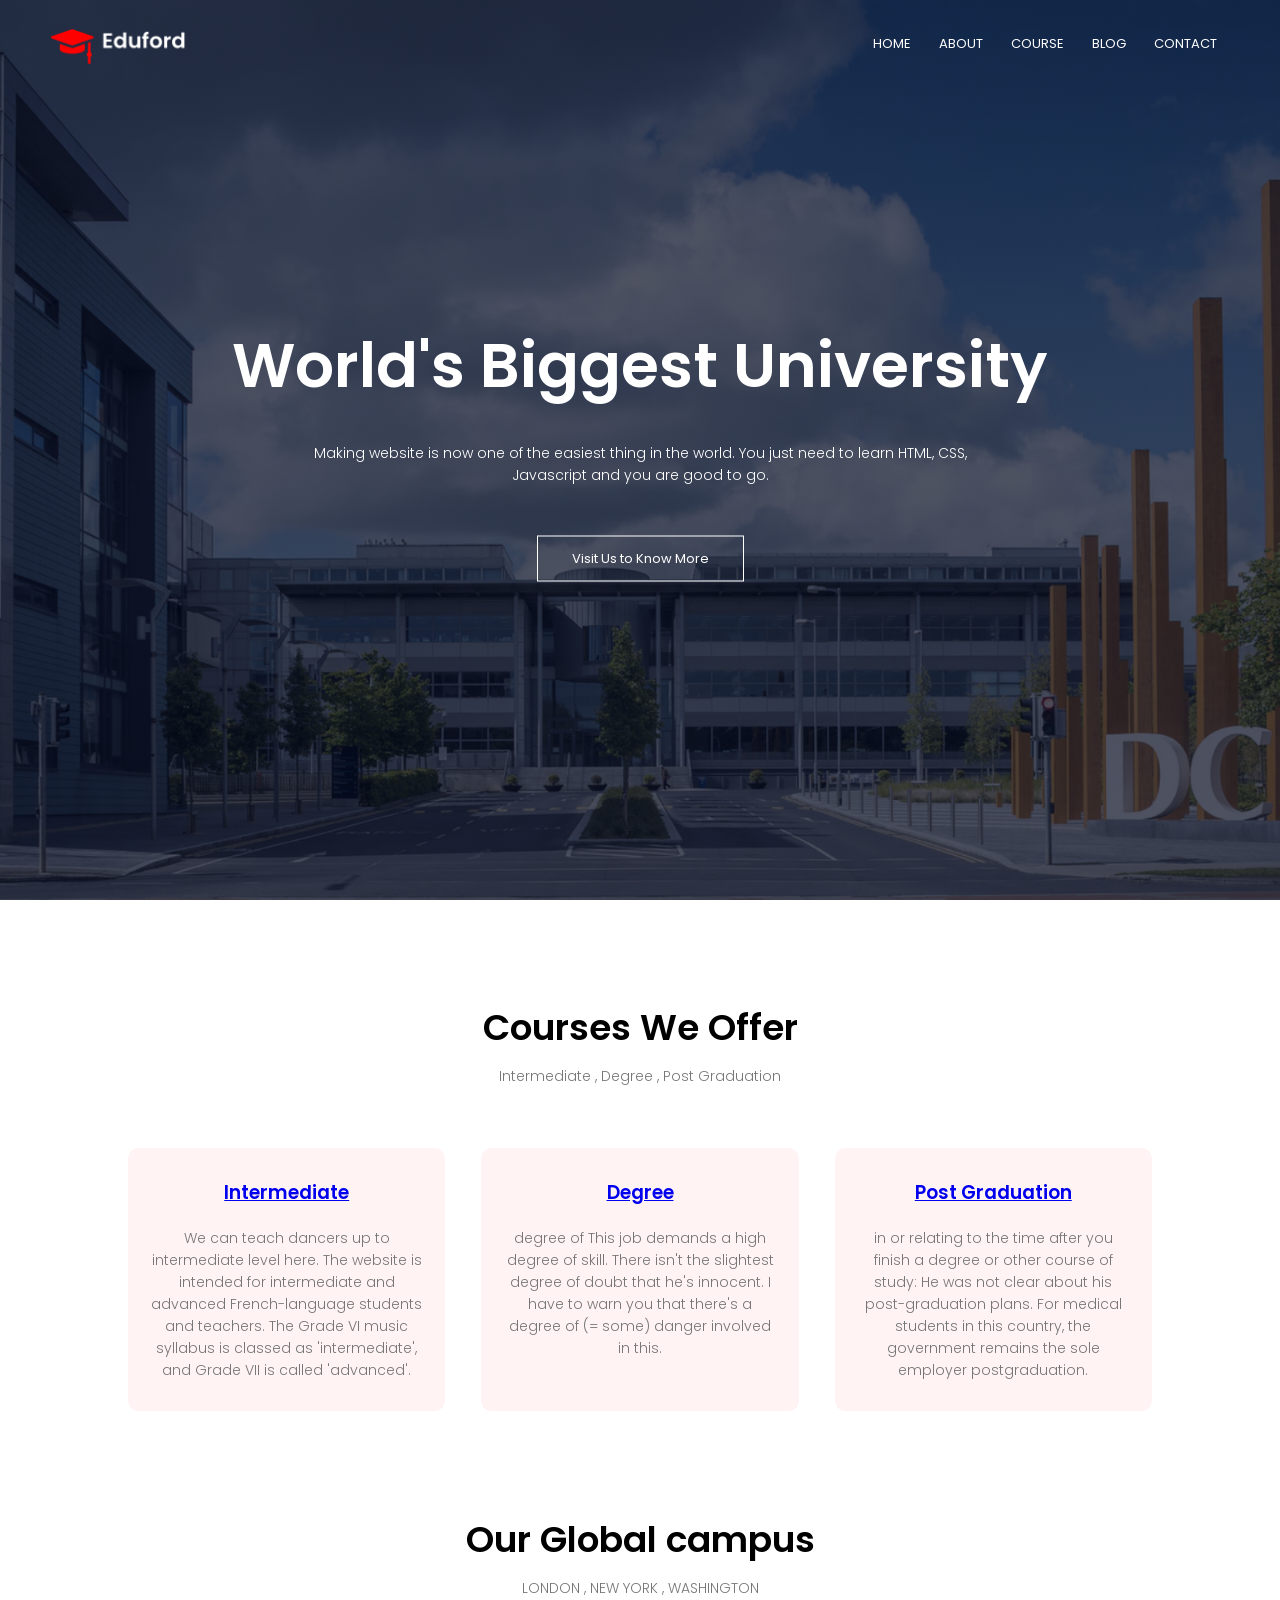
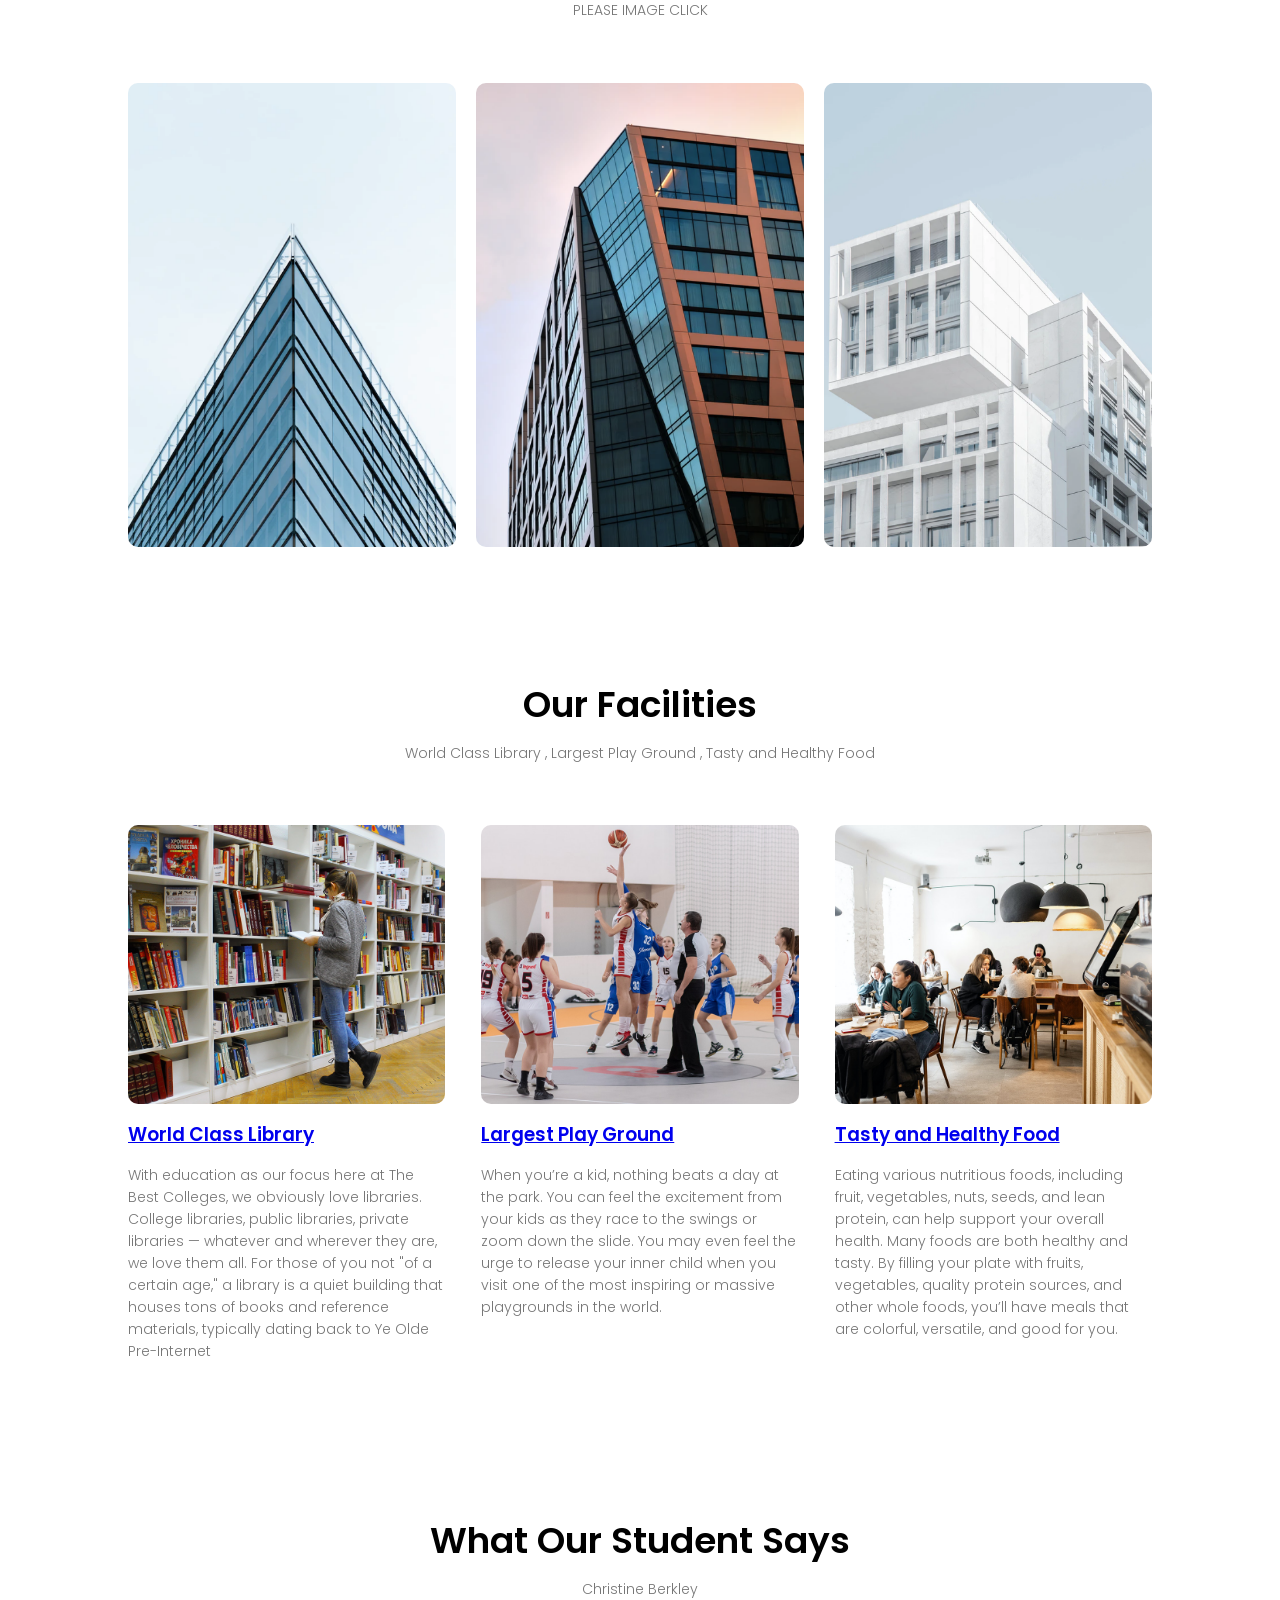
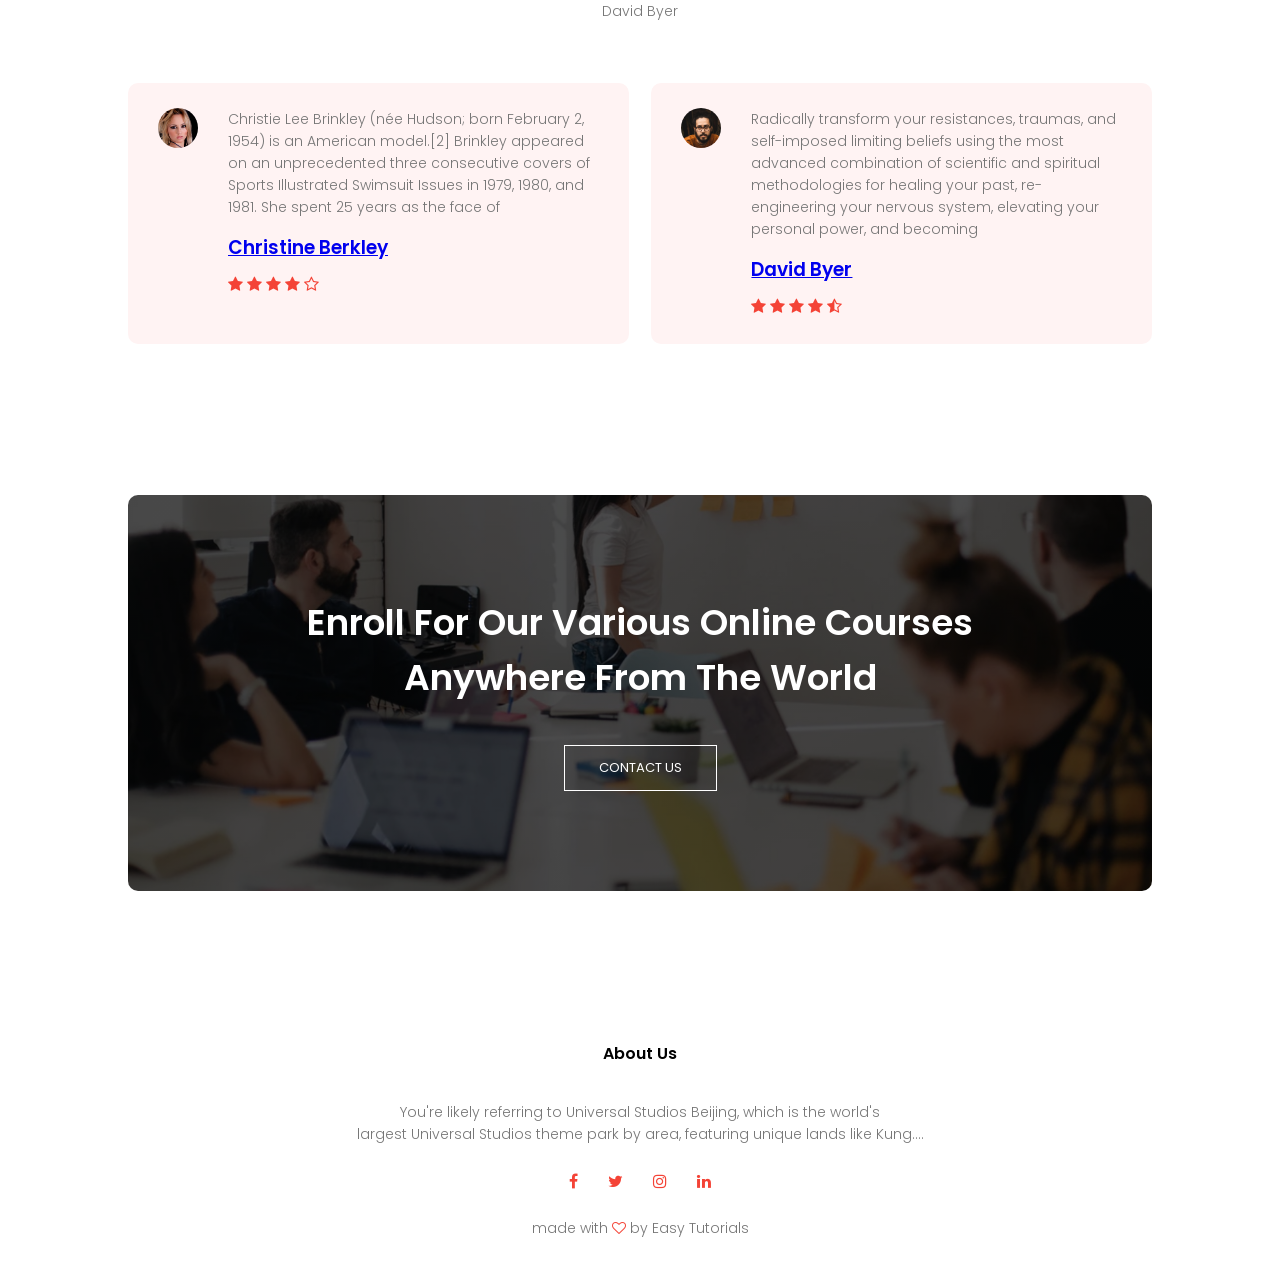
==== index.html @ 6d0ecc0e "Add files via upload" ====
<html>
<head>
<meta name="viewport" content="width=device-width, initial-scale=1.0">
<title>University Website Design - Easy Tutorials</title>
<link rel="stylesheet" href="style.css">
<link href="https://fonts.googleapis.com/css?family=Poppins:100,200,300,400,600,700&display=swap" rel="stylesheet">
<link rel="stylesheet" href="https://stackpath.bootstrapcdn.com/font-awesome/4.7.0/css/font-awesome.min.css"> 
<link rel="shortcut icon" href="link logo.png" type="image/x-icon">
</head>
<body>
    <section class="header">
        
        <nav>
            <a href="index.html"><img src="logo.png"></a>
            <div class="nav-links" id="navLinks">  
                <i class="fa fa-close" onclick="hideMenu()"></i>
                <ul>
                    <li><a href="index.html">HOME</a></li>
                    <li><a href="about.html">ABOUT</a></li>
                    <li><a href="course.html">COURSE</a></li>
                    <li><a href="blog.html">BLOG</a></li>
                    <li><a href="contact.html">CONTACT</a></li>
                </ul>
            </div>
            <i class="fa fa-bars" onclick="showMenu()"></i>
        </nav>
        
        <div class="text-box">
            <h1>World's Biggest University</h1>
            <p>Making website is now one of the easiest thing in the world. You just need to learn HTML, CSS,<br>Javascript and you are good to go.</p>
            <a href="contact.html" class="hero-btn">Visit Us to Know More</a>
        </div>
    </section>
    
<!---------- course ----------->
    
    <section class="course">
        <h1>Courses We Offer</h1>
        <p>Intermediate , Degree , Post Graduation</p>
        <div class="row">
            <div class="course-col">
                <a href="https://dictionary.cambridge.org/dictionary/english/intermediate"><h3>Intermediate</h3></a>
                <p>We can teach dancers up to intermediate level here.
                The website is intended for intermediate and advanced French-language students and teachers.
                The Grade VI music syllabus is classed as 'intermediate', and Grade VII is called 'advanced'.</p>
            </div>
            <div class="course-col">
                <a href="https://dictionary.cambridge.org/dictionary/english/degree"><h3>Degree</h3></a>
                <p>degree of This job demands a high degree of skill.
                There isn't the slightest degree of doubt that he's innocent.
                I have to warn you that there's a degree of (= some) danger involved in this.</p>
            </div>
            <div class="course-col">
                <a href="https://dictionary.cambridge.org/dictionary/english/post-graduation"><h3>Post Graduation</h3></a>
                <p>in or relating to the time after you finish a degree or other course of study:
                He was not clear about his post-graduation plans.
                For medical students in this country, the government remains the sole employer postgraduation.</p>
            </div>
        </div>
    </section>
    
<!---------- campus ---------->
    
    <section class="campus">
        <h1>Our Global campus</h1>
        <p>LONDON , NEW YORK , WASHINGTON<br>PLEASE IMAGE CLICK</p>
            <div class="row">
                <div class="campus-col">
                    <img src="london.png">
                    <div class="layer">
                        <a href="https://maps.app.goo.gl/8tfJSvZfQVaBL1cF7"><h3>LONDON</h3></a>
                    </div>
                </div>
                <div class="campus-col">
                    <img src="newyork.png">
                    <div class="layer">
                        <a href="https://maps.app.goo.gl/64HCSFy1Z2zuiFZS9"><h3>NEW YORK</h3></a>
                    </div>
                </div>
                <div class="campus-col">
                    <img src="washington.png">
                    <div class="layer">
                        <a href="https://maps.app.goo.gl/UHcrCdH4US6FnCMJA"><h3>WASHINGTON</h3></a>
                    </div>
                </div>
                
            </div>
    </section>
    
<!---------- Facilities ---------->
    
    <section class="facility">
        <h1>Our Facilities</h1>
        <p>World Class Library , Largest Play Ground , Tasty and Healthy Food</p>
            <div class="row">
                <div class="facility-col">
                    <img src="library.png">
                    <a href="https://www.thebestcolleges.org/amazing-libraries/"><h3>World Class Library</h3></a>
                    <p>With education as our focus here at The Best Colleges, we obviously love libraries. College libraries, public libraries, private libraries — whatever and wherever they are, we love them all. For those of you not "of a certain age," a library is a quiet building that houses tons of books and reference materials, typically dating back to Ye Olde Pre-Internet</p>
                </div>
                <div class="facility-col">
                    <img src="basketball.png">
                    <a href="https://superiorplay.com/blog/worlds-largest-playgrounds/?srsltid=AfmBOoo3jGLswr_3IjMhvDBu9-F-duJyQexHkolZWK3P55cx1meK1VoA"><h3>Largest Play Ground</h3></a>
                    <p>When you’re a kid, nothing beats a day at the park. You can feel the excitement from your kids as they race to the swings or zoom down the slide. You may even feel the urge to release your inner child when you visit one of the most inspiring or massive playgrounds in the world.</p>
                </div>
                <div class="facility-col">
                    <img src="cafeteria.png">
                    <a href="https://www.healthline.com/nutrition/50-super-healthy-foods"><h3>Tasty and Healthy Food</h3></a>
                    <p>Eating various nutritious foods, including fruit, vegetables, nuts, seeds, and lean protein, can help support your overall health.
                    Many foods are both healthy and tasty. By filling your plate with fruits, vegetables, quality protein sources, and other whole foods, you’ll have meals that are colorful, versatile, and good for you.</p>
                </div>
            </div>
    </section>
    
    
<!---------- testimonials ---------->
    
    <section class="testimonials">
        <h1>What Our Student Says</h1>
        <p>Christine Berkley<br>David Byer</p>
            <div class="row">
                <div class="testimonial-col">
                    <img src="user1.jpg">
                    <div> 
                        <p>Christie Lee Brinkley (née Hudson; born February 2, 1954) is an American model.[2] Brinkley appeared on an unprecedented three consecutive covers of Sports Illustrated Swimsuit Issues in 1979, 1980, and 1981. She spent 25 years as the face of</p>
                        <a href="https://en.wikipedia.org/wiki/Christie_Brinkley"><h3>Christine Berkley</h3></a>
                        <i class="fa fa-star"></i>
                        <i class="fa fa-star"></i>
                        <i class="fa fa-star"></i>
                        <i class="fa fa-star"></i>
                        <i class="fa fa-star-o"></i>
                    </div>
                </div>
                <div class="testimonial-col">
                    <img src="user2.jpg">
                    <div>
                        <p>Radically transform your resistances, traumas, and self-imposed limiting beliefs using the most advanced combination of scientific and spiritual methodologies for healing your past, re-engineering your nervous system, elevating your personal power, and becoming</p>
                        <a href="https://davidbayer.com/"><h3>David Byer</h3></a>
                        <i class="fa fa-star"></i>
                        <i class="fa fa-star"></i>
                        <i class="fa fa-star"></i>
                        <i class="fa fa-star"></i>
                        <i class="fa fa-star-half-o"></i>
                    </div>
                </div>
                
            </div>
    </section>
    
<!------ Call To Action ------>

<section class="cta">
    
       <h1>Enroll For Our Various Online Courses<br>Anywhere From The World</h1>
        <a href="https://wa.me/918770740848" class="hero-btn">CONTACT US</a>
    
</section>    
 
<!-------- footer ---------->

<section class="footer">
        <h4>About Us</h4>
        <p>You're likely referring to Universal Studios Beijing, which is the world's<br>
        largest Universal Studios theme park by area, featuring unique lands like Kung....</p>
        <div class="icons">
            <a href="https://www.facebook.com/share/1Cp5k5Tnqk/"><i class="fa fa-facebook"></i></a>
            <a href="https://x.com/vishalraghu1c96?t=x2zzKe5Rnn5hxkEXPhshnw&s=09"><i class="fa fa-twitter"></i></a>
            <a href="https://www.instagram.com/vishal_raghu1c_official?utm_source=ig_web_button_share_sheet&igsh=ZDNlZDc0MzIxNw=="><i class="fa fa-instagram"></i></a>
            <a href="http://www.linkedin.com/in/"><i class="fa fa-linkedin"></i></a>
            
        </div>
        <a href="" class="footer-link"><p>made with <i class="fa fa-heart-o"></i> by Easy Tutorials</p></a>
</section>    
  
  
<!----JavaScript for toggle menu---->
<script>
    var navLinks = document.getElementById("navLinks");

    function showMenu() {
        navLinks.style.right = "0";
    }

    function hideMenu() {
        navLinks.style.right = "-200px";
    }
</script> 
    
</body>
</html>
---- style.css ----
*{
    margin: 0;
    padding: 0;
    font-family: 'Poppins', sans-serif;
}
.header{
    min-height: 100vh;
    width: 100%;
    background-image: linear-gradient(rgba(4,9,30,0.7),rgba(4,9,30,0.7)),url(banner.png);
    background-position: center;
    background-size: cover;
    position: relative;
    overflow: hidden;
}

nav{
    display: flex;
    padding: 2% 4%;
    justify-content: space-between;
    align-items: center;
}
nav img{
    width: 135px;
}
.nav-links{
    flex: 1;
    text-align: right;
}
.nav-links ul li{
    list-style: none;
    display: inline-block;
    padding: 8px 12px;
    position: relative;
}
.nav-links ul li a{
    color: #fff;
    text-decoration: none;
    font-size: 13px;
}
.nav-links ul li::after{
    content: '';
    width: 0%;
    height: 2px;
    background: #f44336;
    display: block;
    margin: auto;
    transition: .5s;    
}
.nav-links ul li:hover::after{
    width: 100%;
}
nav .fa{
    display: none;
}

.text-box{
    width: 90%;
    color: #fff;
    position: absolute;
    top: 50%;
    left: 50%;
    transform: translate(-50%, -50%);
    text-align: center;
}
.text-box h1{
    font-size: 62px;
}
.text-box p{
    margin: 20px 0 40px;
    font-size: 14px;
    color: #fff;
}
.hero-btn {
    display: inline-block;
    text-decoration: none;
    color: #fff;
    border: 1px solid #fff;
    padding: 12px 34px;
    font-size: 13px;
    background: transparent;
    position: relative;
    cursor: pointer;
    transition: 1s;
}

.hero-btn:hover{
    border: 1px solid #f44336;
    background: #f44336;
}


@media(max-width: 700px)
{
   .nav-links ul li
    {
        display: block;
    }
    .nav-links
    {
        position: fixed;
        background: #f44336;
        height: 100vh;
        width: 200px;
        top: 0;
        right: -200px;
        text-align: left;
        z-index: 2;
        transition: 0.5s;
    }
    .nav-links ul{
        padding: 30px;
    }
    nav .fa{
        display: block;
        color: #fff;
        margin: 10px;
        font-size: 22px;
        cursor: pointer; 
    }
    .text-box h1{
        font-size: 20px;
    }
}

/*---------- course --------*/

.course{
    width: 80%;
    margin: auto;
    text-align: center;
    padding-top: 100px;
}
h1{
    font-size: 36px;
    font-weight: 600;
}
p{
    color: #777;
    font-size: 14px;
    font-weight: 300;
    line-height: 22px;
    padding: 10px;
}
.row{
    margin-top: 5%;
    display: flex;
    justify-content: space-between;  
}
  
.course-col{
    flex-basis: 31%;
    background: #fff3f3;
    border-radius: 10px;
    margin-bottom: 5%;
    padding: 20px 12px;
    box-sizing: border-box;
    transition: .5s;
}
h3{
    text-align: center;
    font-weight: 600;
    margin: 10px 0;
}
.course-col:hover{
    box-shadow: 0 0 20px 0px rgba(0, 0, 0, 0.2);
}

@media (max-width:700px){
    .row{
        flex-direction: column;
    }
} 

/*---------------- campus ----------------*/

.campus{
    width: 80%;
    margin: auto;
    text-align: center;
    padding-top: 50px;
}
.campus-col{
    flex-basis: 32%;
    border-radius: 10px;
    margin-bottom: 30px;
    position: relative;
    overflow: hidden;
}
.campus-col img{
    width: 100%;
}

.layer{
    background: transparent;
    height: 100%;
    width: 100%;
    top: 0;
    left: 0;
    position: absolute;
    transition: .5s;
}
.layer:hover{
    background: rgba(226, 0, 0, 0.7);
}
.layer h3{
    width: 100%;
    font-weight: 500;
    color: #fff;
    font-size: 26px;
    bottom: 0;
    left: 50%;
    transform: translateX(-50%);
    position: absolute;
    opacity: 0;
    transition: .5s;
}
.layer:hover h3{
    bottom: 49%;
    opacity: 1;
}

/*-------------- Facilities ----------------*/

.facility{
    width: 80%;
    margin: auto;
    text-align: center;
    padding-top: 100px;
}
.facility-col{
    flex-basis: 31%;
    border-radius: 10px;
    margin-bottom: 5%;
    text-align: left;
}
.facility-col img{
    width: 100%;
    border-radius: 10px;
}
.facility-col p{
    padding: 0;
}
.facility-col h3{
    margin-top: 16px;
    margin-bottom: 15px;
    text-align: left;
}

/*---------------- testimonials ------------------*/

.testimonials{
    width: 80%;
    margin: auto;
    padding-top: 100px;
    text-align: center;
}

.testimonial-col{
    flex-basis: 44%;
    border-radius: 10px;
    margin-bottom: 5%;
    text-align: left;
    background: #fff3f3;
    padding: 25px;
    cursor: pointer;
    display: flex;
}
.testimonial-col img{
    height: 40px;
    margin-left: 5px;
    margin-right: 30px;
    border-radius: 50%;
}
.testimonial-col p{
    padding: 0;
}
.testimonial-col h3{
    margin-top: 15px;
    text-align: left;
}
.testimonial-col .fa{
    color: #f44336;
}

@media(max-width:700px){
    .testimonial-col img{
        margin-left: 0px;
        margin-right: 15px;
    }
}

/*-------- Call To Action ----------*/


.cta{
    margin: 100px auto;
    width: 80%;
    background-image: linear-gradient(rgba(0,0,0,0.7),rgba(0,0,0,0.7)),url(banner2.jpg);
    background-position: center;
    background-size: cover;
    border-radius: 10px;
    text-align: center;
    padding: 100px 0;
}
.cta h1{
    color: #fff;
    margin-bottom: 40px; 
    padding: 0; 
}

@media(max-width:700px){
    .cta h1{
        font-size: 24px;
    }
}

/*--------------Footer---------------*/

.footer{
    width: 100%;
    text-align: center;
    padding: 30px 0;
}
.footer h4{
    margin-bottom: 25px;
    margin-top: 20px;
    font-weight: 600;
}

.icons .fa{
    color: #f44336;
    margin: 0 13px;
    cursor: pointer;
    padding: 18px 0;
}
.fa-heart-o{
    color: #f44336;
}


/*--------------- About Us Page --------------*/


.sub-header{
    height: 50vh;
    width: 100%;
    background-image: linear-gradient(rgba(4,9,30,0.7),rgba(4,9,30,0.7)),url(background.jpg);
    background-position: center;
    background-size: cover;
    text-align: center;
    color: #fff;
}
.sub-header h1{
    margin-top: 100px;
}
.about-us{
    width: 80%;
    margin: auto;
    padding-top: 80px;
    padding-bottom: 50px;
}

.about-col{
    flex-basis: 48%;
    padding: 30px 2px;
}
.about-col h1{
    padding-top: 0;
}
.about-col p{
    padding: 15px 0 25px;
}

.hero-btn.red-btn{
    border: 1px solid #f44336;
    background: transparent;
    color: #f44336;
}
.hero-btn.red-btn:hover{
    border: 1px solid #f44336;
    background: #f44336;
    color: #fff;
}
.hero-btn.red-btn::after{
    background: #f44336;
}
.hero-btn.red-btn::before{
    background: #f44336;
}
.content-image{
    flex-basis: 50%;
}
.about-col img{
    width: 100%;
}

/*---------- Blog Page -------------*/

.blog-content{
    width: 80%;
    margin: auto;
    padding: 60px 0;
}
.blog-left{
    flex-basis: 65%;
}
.blog-right{
    flex-basis: 32%;
}
.blog-left img{
    width: 100%;
}
.blog-left h2{
    color: #222;
    font-weight: 600;
    margin: 30px 0;
}
.blog-left p{
    color: #999;
    padding: 0;
}

.blog-right h3{
    background: #f44336;
    color: #fff;
    padding: 7px 0;
    font-size: 16px;
    margin-bottom: 20px;
}
.blog-right div{
    display: flex;
    align-items: center;
    justify-content: space-between;
    color: #555;
    padding: 8px;
    box-sizing: border-box;
}

.comment-box{
    border: 1px solid #ccc;
    margin: 50px 0;
    padding: 10px 20px;
}

.comment-box h3{
    text-align: left;
}
.comment-form input, .comment-form textarea{
    width: 100%;
    padding: 10px;
    margin: 15px 0;
    box-sizing: border-box;
    border: none;
    outline: none;
    background: #f0f0f0;
}
.comment-form button{
    margin: 10px 0;
}


@media (max-width:700px){
    .sub-header h1{
        font-size: 24px;
    }
} 


/*------- Contact Us Page ------------*/

.location{
    width: 80%;
    margin: auto;
    padding: 80px 0;
}
.location iframe{
    width: 100%;
}

.contact-us{
    width: 80%;
    margin: auto;
}
.contact-col{
    flex-basis: 48%;
    margin-bottom: 30px;
}

.contact-col div{
    display: flex;
    align-items: center;
    margin-bottom: 40px;
}

.contact-col div .fa{
    font-size: 28px;
    color: #f44336;
    margin: 10px;
    margin-right: 30px;
}
    
.contact-col div p{
    padding: 0;
}
.contact-col div h5{
    font-size: 20px;
    margin-bottom: 5px;
    color: #555;
    font-weight: 400;
    
}
.contact-col input, .contact-col textarea{
    width: 100%;
    padding: 15px;
    margin-bottom: 17px;
    outline: none;
    border: 1px solid #ccc;
}

.footer-link{
    text-decoration: none;
    color: #777;
}
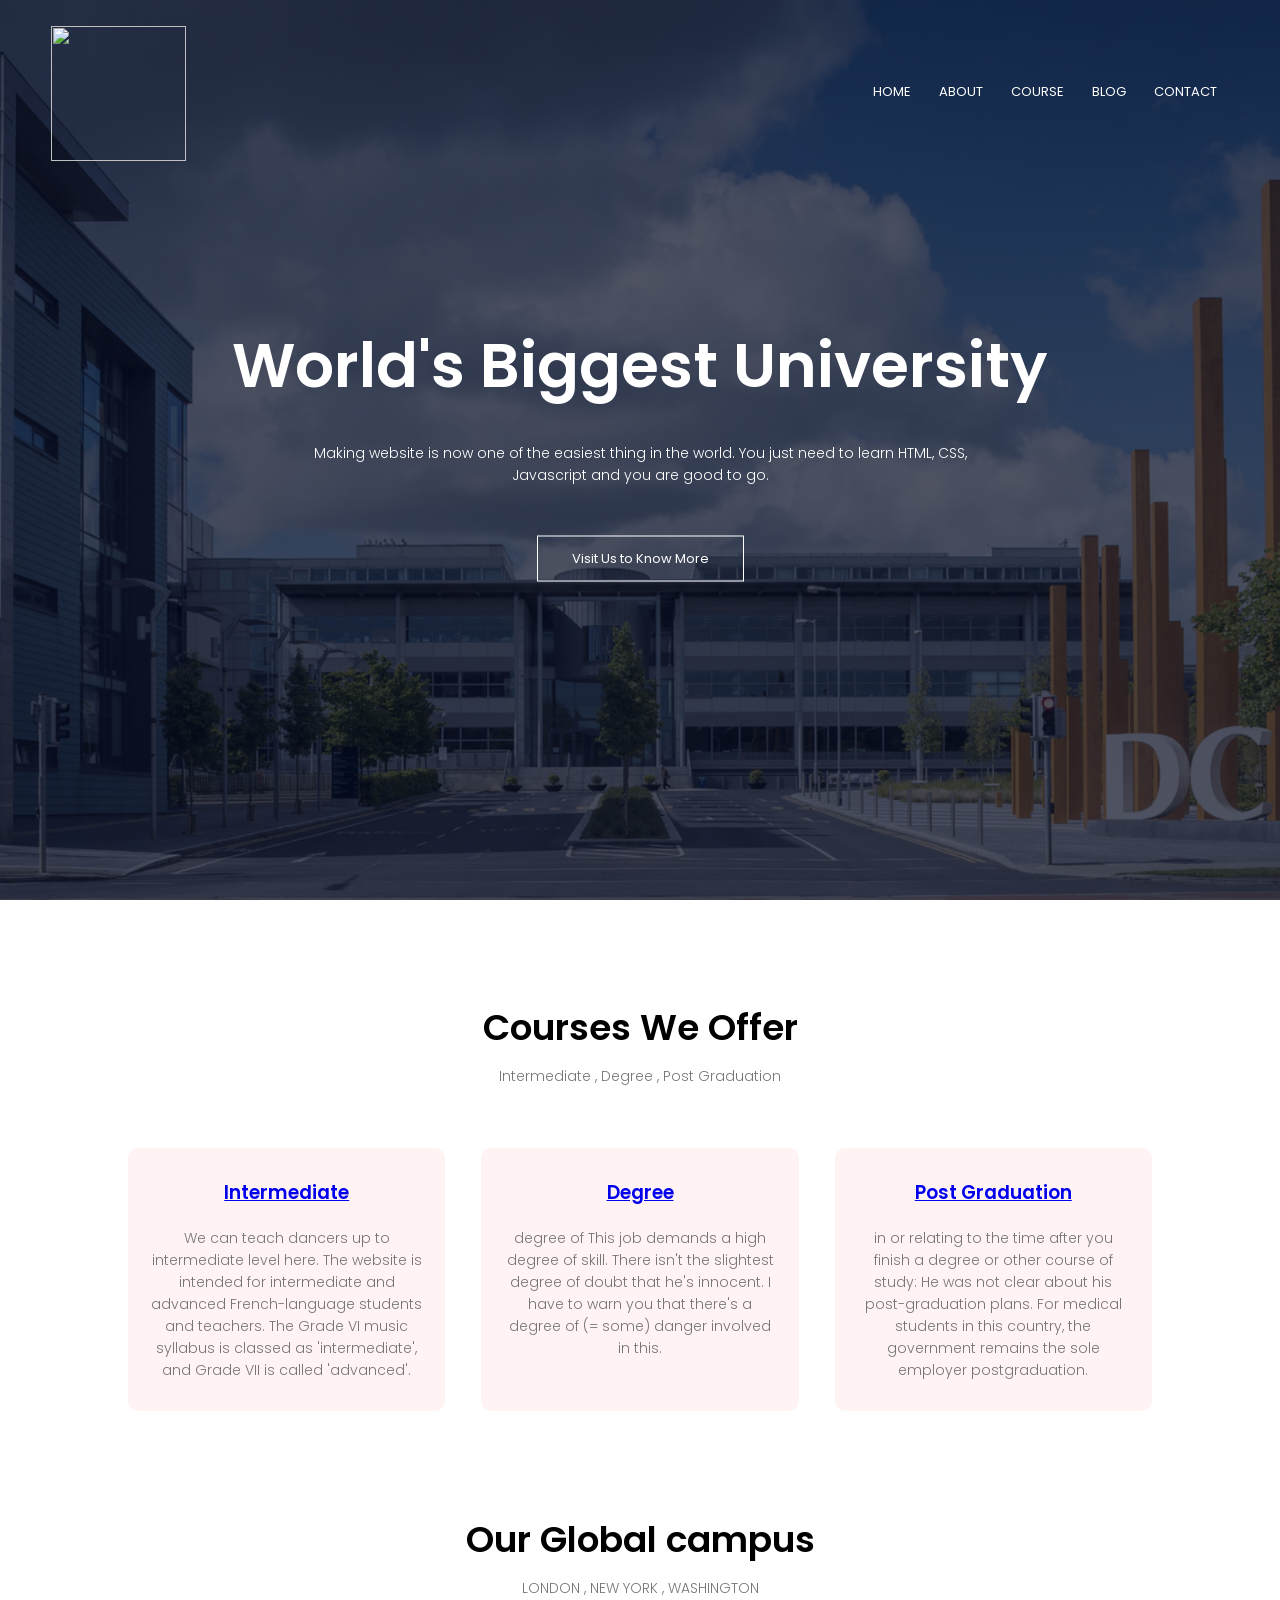
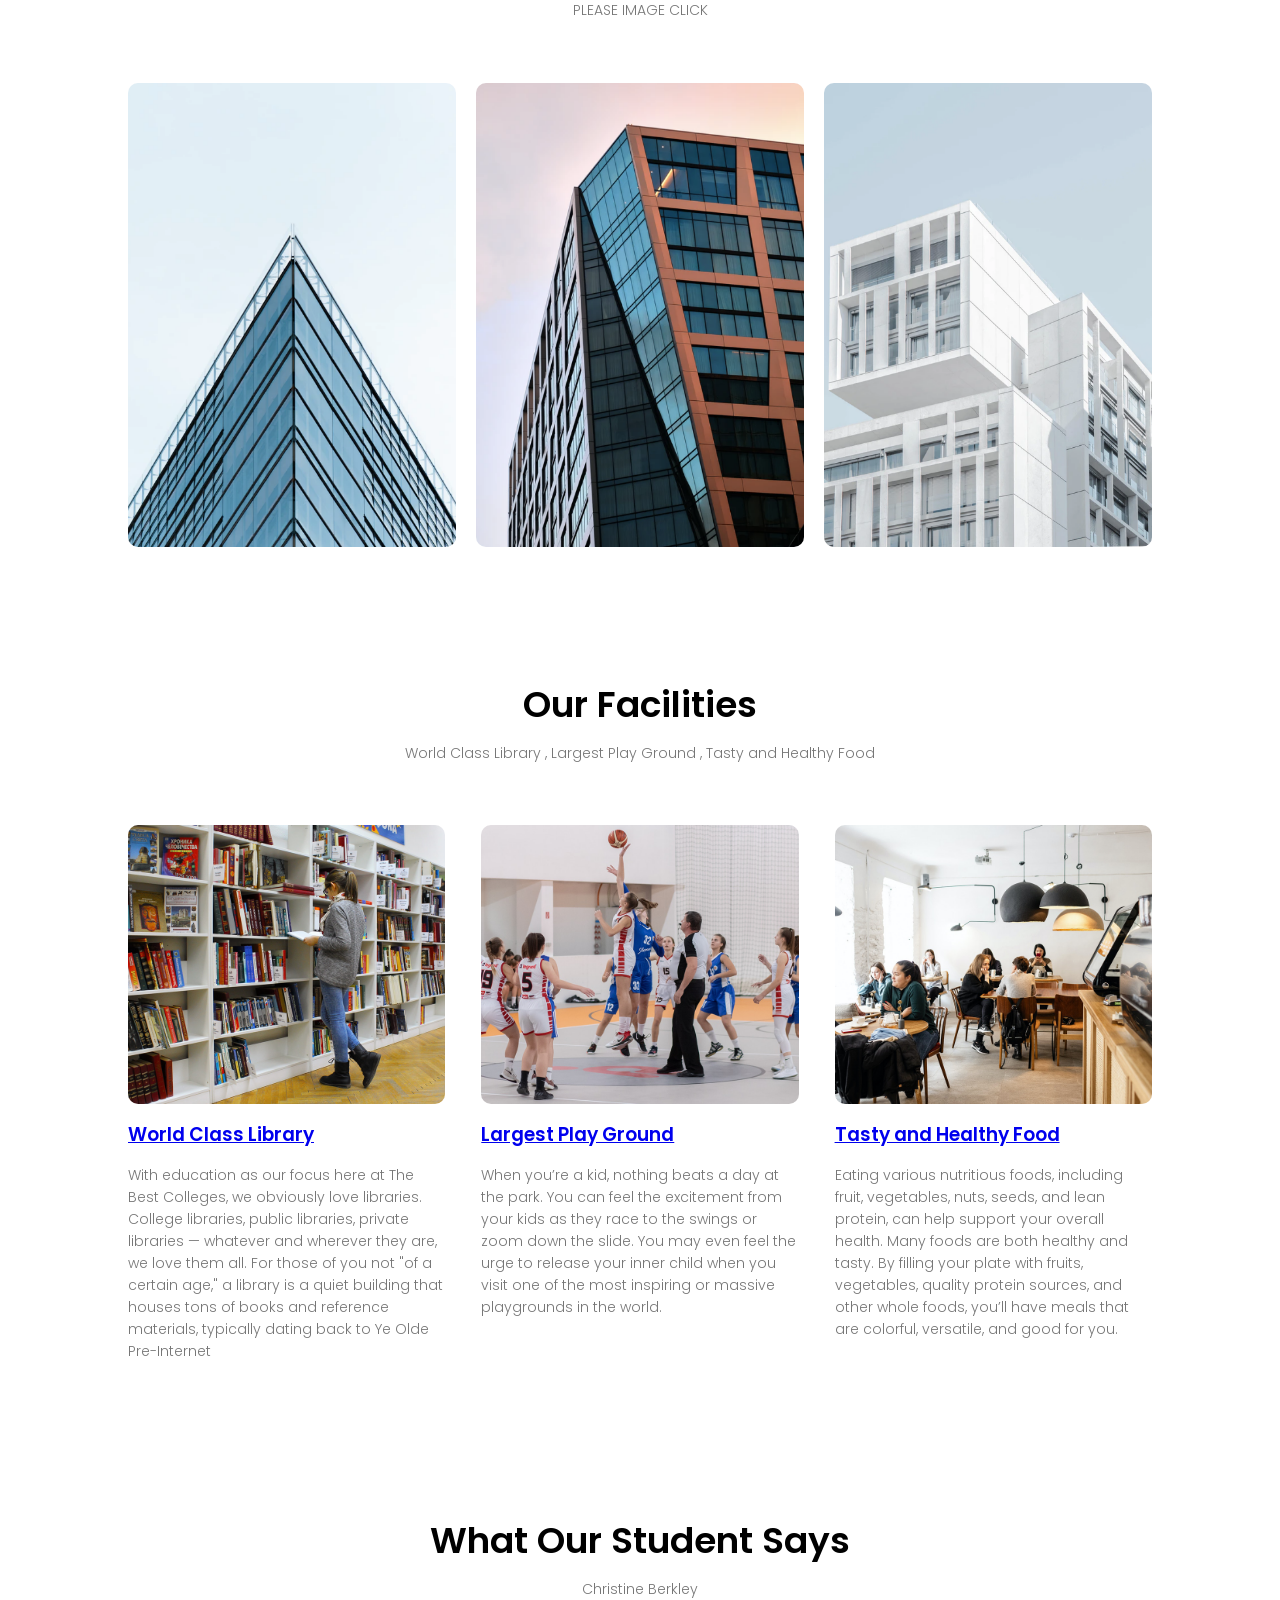
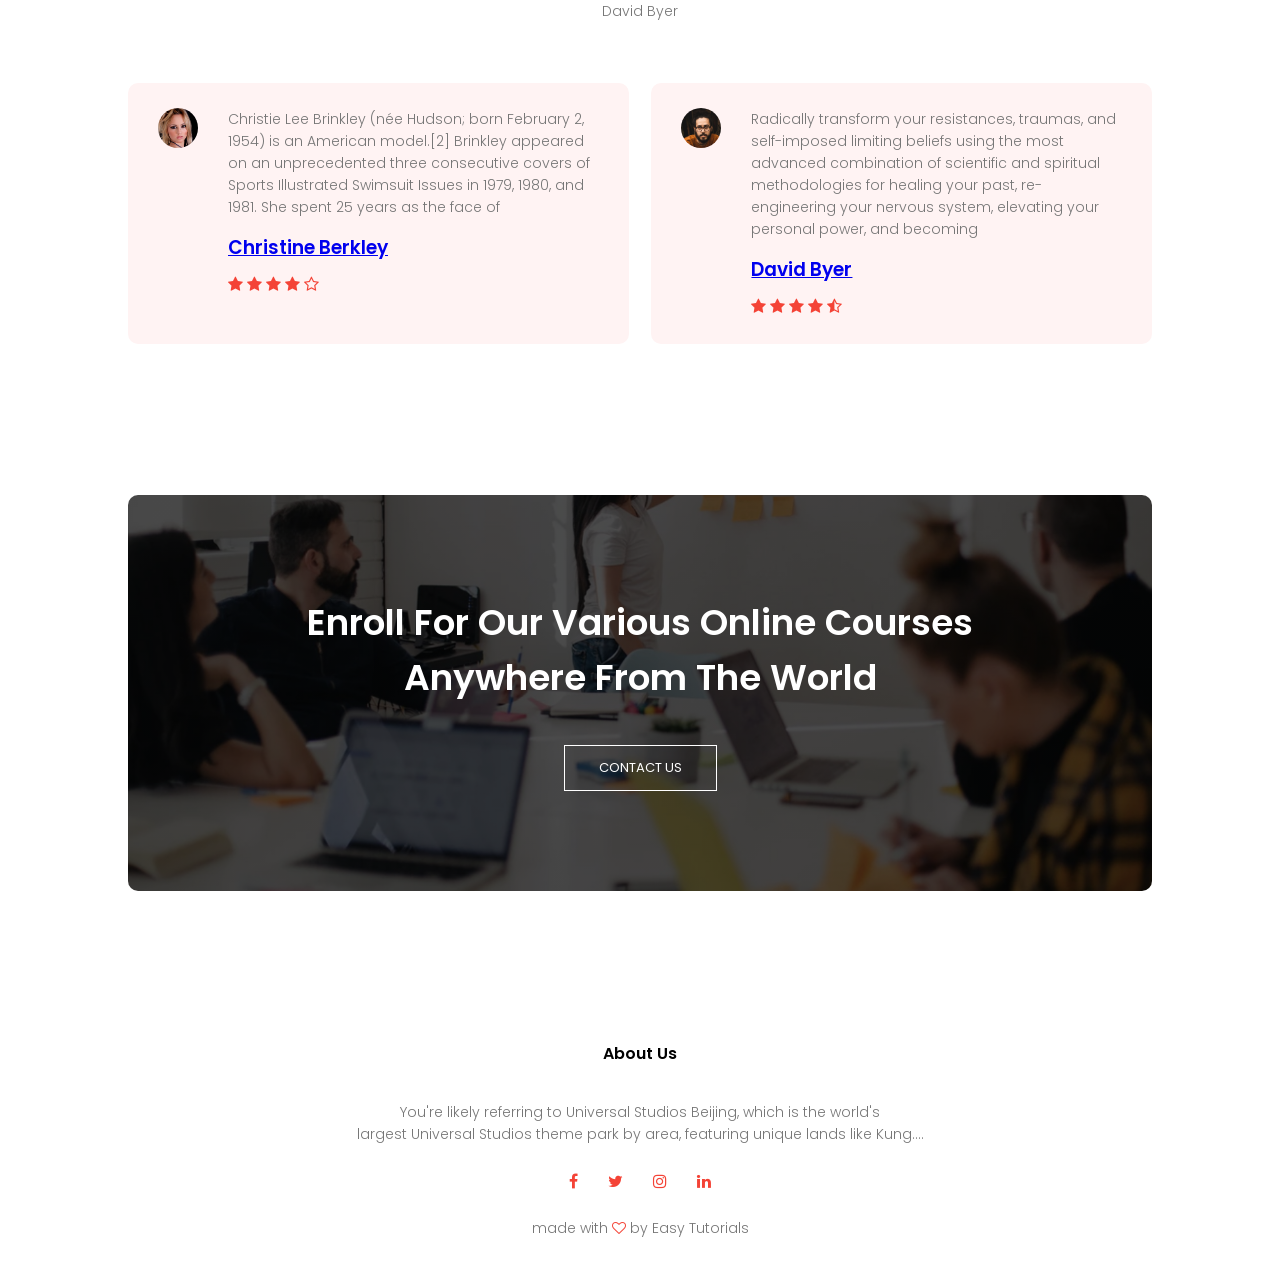
==== commit 3828a380: "Update index.html" ====
--- a/index.html
+++ b/index.html
@@ -1,17 +1,17 @@
 <html>
 <head>
 <meta name="viewport" content="width=device-width, initial-scale=1.0">
-<title>University Website Design - Easy Tutorials</title>
+<title>Sankha Code</title>
 <link rel="stylesheet" href="style.css">
 <link href="https://fonts.googleapis.com/css?family=Poppins:100,200,300,400,600,700&display=swap" rel="stylesheet">
 <link rel="stylesheet" href="https://stackpath.bootstrapcdn.com/font-awesome/4.7.0/css/font-awesome.min.css"> 
-<link rel="shortcut icon" href="link logo.png" type="image/x-icon">
+<link rel="shortcut icon" href="link logo.jpg" type="image/x-icon">
 </head>
 <body>
     <section class="header">
         
         <nav>
-            <a href="index.html"><img src="logo.png"></a>
+            <a href="index.html"><img src="logo.jpeg"></a>
             <div class="nav-links" id="navLinks">  
                 <i class="fa fa-close" onclick="hideMenu()"></i>
                 <ul>
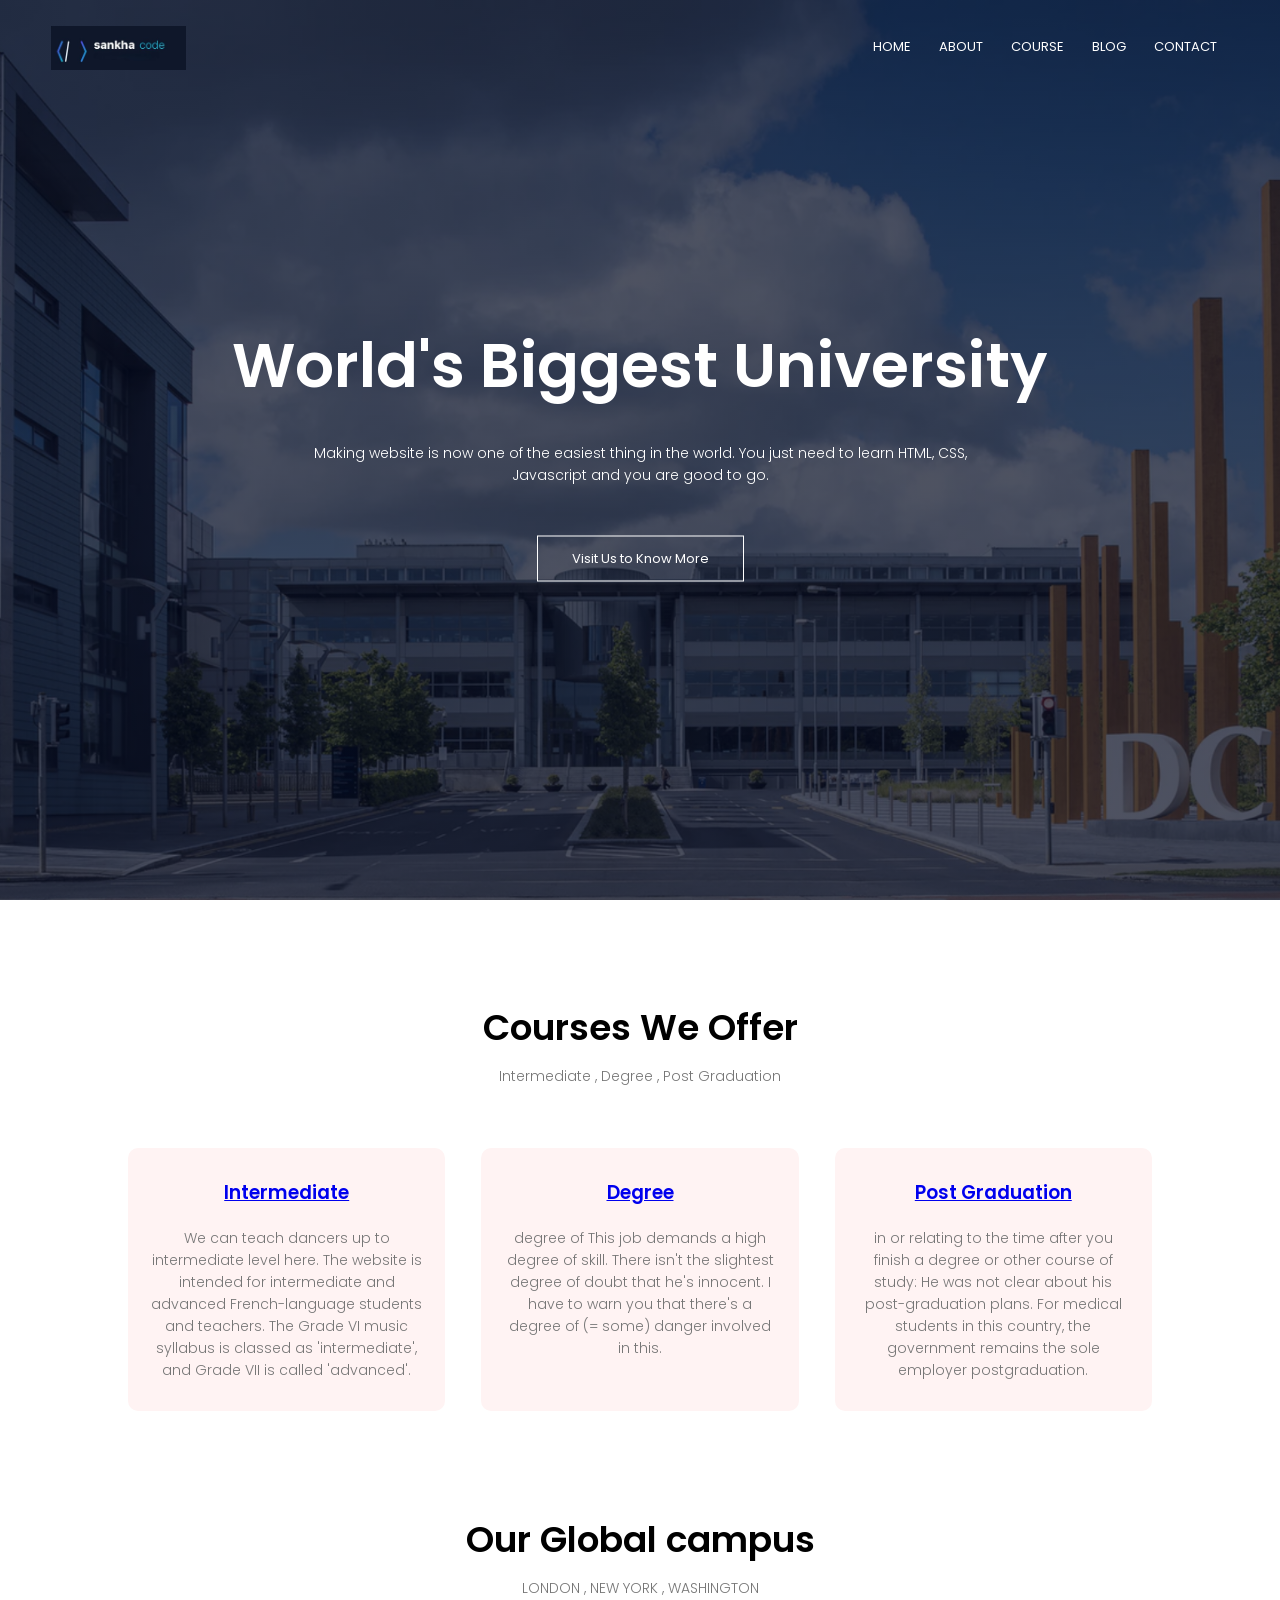
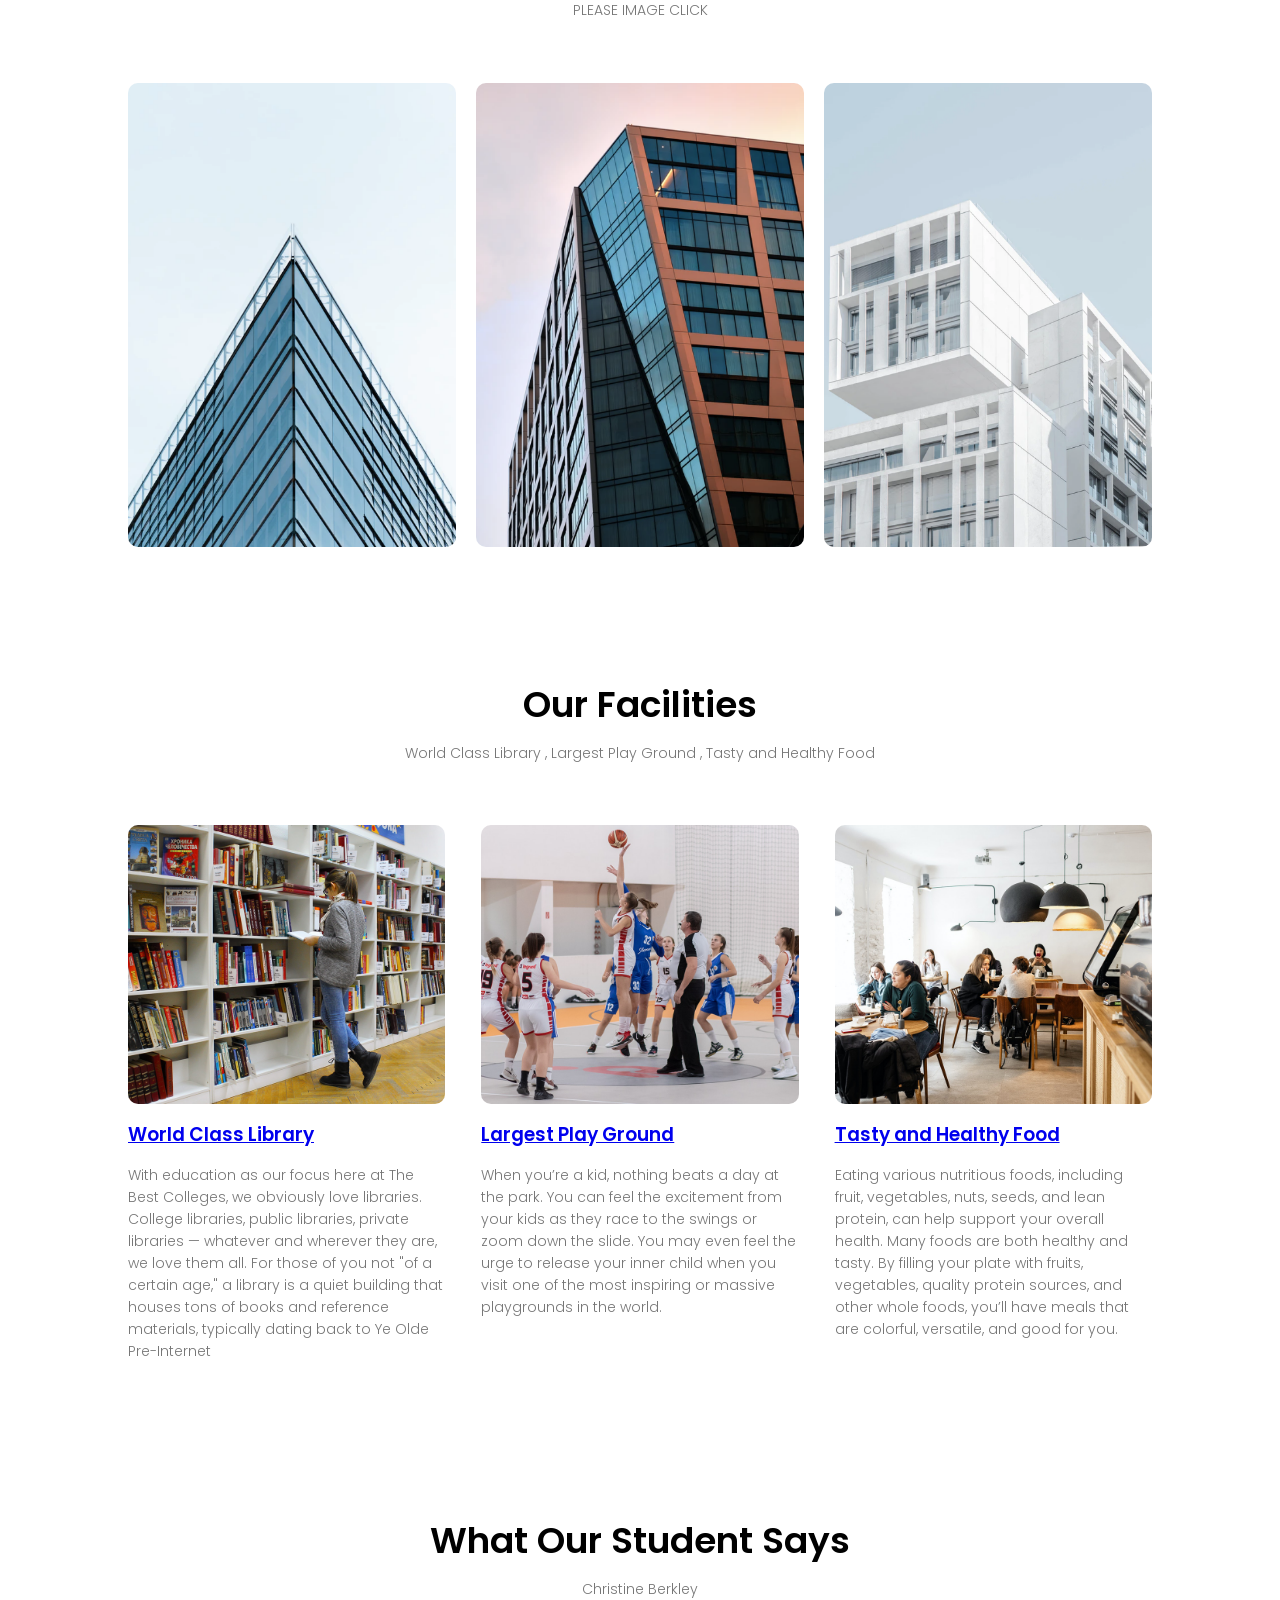
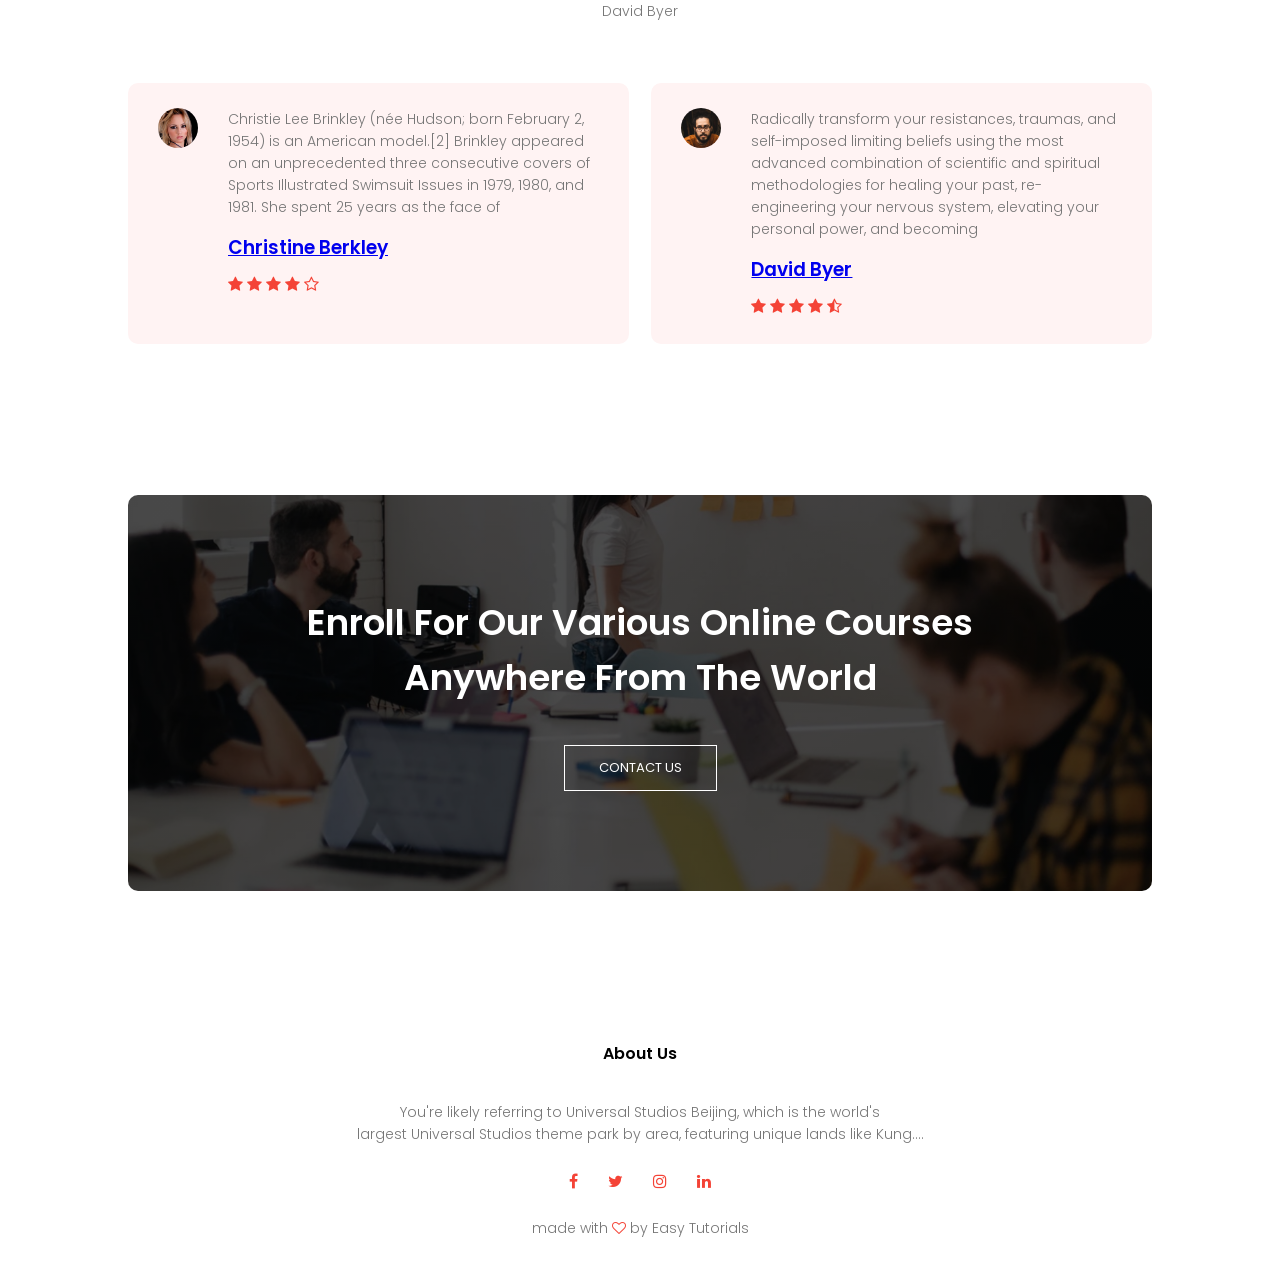
==== commit 3887aebf: "Update index.html" ====
--- a/index.html
+++ b/index.html
@@ -5,7 +5,7 @@
 <link rel="stylesheet" href="style.css">
 <link href="https://fonts.googleapis.com/css?family=Poppins:100,200,300,400,600,700&display=swap" rel="stylesheet">
 <link rel="stylesheet" href="https://stackpath.bootstrapcdn.com/font-awesome/4.7.0/css/font-awesome.min.css"> 
-<link rel="shortcut icon" href="link logo.jpg" type="image/x-icon">
+<link rel="shortcut icon" href="link logo.jpn" type="image/x-icon">
 </head>
 <body>
     <section class="header">
